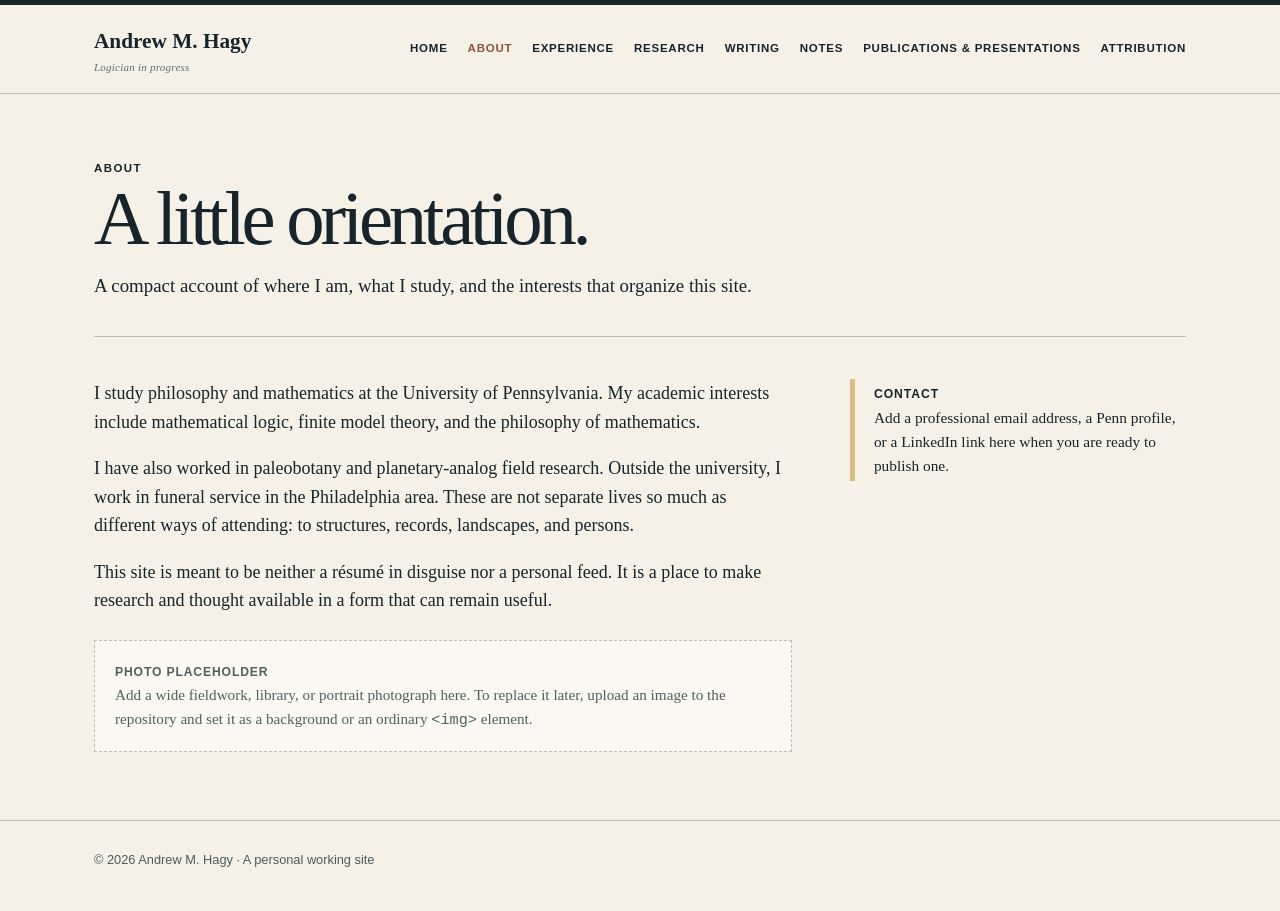
==== about.html @ 8c6ad509 "Add About page" ====
<!doctype html><html lang="en"><head><meta charset="utf-8"><meta name="viewport" content="width=device-width, initial-scale=1"><meta name="description" content="Andrew M. Hagy — philosophy, mathematics, research, and writing."><title>About · Andrew M. Hagy</title><link rel="stylesheet" href="style.css"></head><body><header><div class="frame masthead"><a class="name" href="index.html">Andrew M. Hagy<small>Logician in progress</small></a><nav aria-label="Primary navigation"><a href="index.html">Home</a><a href="about.html" aria-current="page">About</a><a href="experience.html">Experience</a><a href="research.html">Research</a><a href="writing.html">Writing</a><a href="notes.html">Notes</a><a href="publications.html">Publications &amp; Presentations</a><a href="attribution.html">Attribution</a></nav></div></header><main class="frame"><section class="page-title"><p class="eyebrow">About</p><h1>A little orientation.</h1><p>A compact account of where I am, what I study, and the interests that organize this site.</p></section><div class="layout"><div><p>I study philosophy and mathematics at the University of Pennsylvania. My academic interests include mathematical logic, finite model theory, and the philosophy of mathematics.</p><p>I have also worked in paleobotany and planetary-analog field research. Outside the university, I work in funeral service in the Philadelphia area. These are not separate lives so much as different ways of attending: to structures, records, landscapes, and persons.</p><p>This site is meant to be neither a résumé in disguise nor a personal feed. It is a place to make research and thought available in a form that can remain useful.</p><div class="placeholder"><strong>Photo placeholder</strong><br>Add a wide fieldwork, library, or portrait photograph here. To replace it later, upload an image to the repository and set it as a background or an ordinary <code>&lt;img&gt;</code> element.</div></div><aside class="aside"><strong>Contact</strong><br>Add a professional email address, a Penn profile, or a LinkedIn link here when you are ready to publish one.</aside></div></main><footer><div class="frame">© 2026 Andrew M. Hagy · A personal working site</div></footer></body></html>
---- style.css ----
:root{--ink:#18242b;--paper:#f5f1e7;--muted:#60706e;--line:#b8beb5;--blue:#6f8993;--red:#944f48;--olive:#88887b;--green:#6e7c68;--gold:#d7bf87}*{box-sizing:border-box}html{scroll-behavior:smooth}body{margin:0;background:var(--paper);color:var(--ink);font:18px/1.58 Georgia,"Times New Roman",serif}a{color:inherit;text-underline-offset:3px;text-decoration-thickness:1px}a:hover{color:var(--red)}.frame{max-width:1160px;margin:auto;padding:0 34px}header{background:rgba(245,241,231,.97);border-top:5px solid var(--ink);border-bottom:1px solid var(--line);position:sticky;top:0;z-index:5}.masthead{display:flex;min-height:88px;gap:28px;align-items:center;justify-content:space-between}.name{font-size:1.33rem;font-weight:bold;text-decoration:none;white-space:nowrap}.name small{display:block;margin-top:2px;color:var(--muted);font:italic .69rem Georgia,serif;letter-spacing:.02em}nav{display:flex;flex-wrap:wrap;justify-content:flex-end;gap:11px 20px;font:600 .72rem/1.2 Arial,sans-serif;letter-spacing:.065em;text-transform:uppercase}nav a{text-decoration:none}nav a[aria-current="page"]{color:var(--red)}main{padding-bottom:70px}.hero{display:grid;grid-template-columns:1.5fr .82fr;gap:48px;padding:78px 0 54px;border-bottom:1px solid var(--line)}.eyebrow{margin:0 0 8px;font:700 .72rem/1.25 Arial,sans-serif;letter-spacing:.12em;text-transform:uppercase}.hero h1{margin:0 0 15px;font-size:clamp(3rem,7vw,6rem);font-weight:normal;letter-spacing:-.06em;line-height:.88}.dek{margin:0;max-width:700px;font-size:1.3rem}.monogram{display:grid;place-items:center;min-height:270px;background:var(--blue);box-shadow:12px 12px 0 var(--green);color:var(--paper);font:italic clamp(6rem,14vw,11rem)/1 Georgia}.intro{max-width:790px;padding:35px 0 10px;font-size:1.16rem}.grid{display:grid;grid-template-columns:repeat(2,minmax(0,1fr));gap:20px;margin:25px 0 60px}.tile{display:flex;min-height:245px;padding:28px;flex-direction:column;justify-content:space-between;color:#fff;text-decoration:none;transition:transform .18s ease}.tile:hover{color:#fff;transform:translate(-4px,-4px)}.tile h2{margin:0;font-size:2.05rem;font-weight:normal;line-height:1}.tile p{margin:0;max-width:380px;font-size:.98rem;line-height:1.4}.blue{background:var(--blue)}.red{background:var(--red)}.green{background:var(--green)}.olive{background:var(--olive)}.page-title{padding:67px 0 36px;border-bottom:1px solid var(--line)}.page-title h1{margin:0;font-size:clamp(2.8rem,6vw,5rem);font-weight:normal;letter-spacing:-.055em;line-height:.94}.page-title p:not(.eyebrow){max-width:700px;margin:15px 0 0;font-size:1.18rem}.layout{display:grid;grid-template-columns:minmax(0,1.35fr) minmax(240px,.65fr);gap:58px;padding:42px 0}.layout p:first-child{margin-top:0}.aside{align-self:start;border-left:5px solid var(--gold);padding:2px 0 3px 19px;font-size:.96rem}.aside strong{font-family:Arial,sans-serif;font-size:.76rem;letter-spacing:.08em;text-transform:uppercase}.entry{padding:24px 0;border-top:1px solid var(--line)}.entry:first-child{padding-top:0;border-top:0}.entry h2,.entry h3{margin:0 0 5px;font-size:1.42rem;font-weight:normal;line-height:1.1}.meta{margin:0 0 12px;color:var(--muted);font:italic .92rem/1.4 Georgia,serif}.status{margin:0 0 5px;color:var(--red);font:700 .68rem/1.2 Arial,sans-serif;letter-spacing:.1em;text-transform:uppercase}.placeholder{margin:26px 0;padding:18px 20px;border:1px dashed var(--line);background:#faf8f1;color:#52615f;font-size:.95rem}.placeholder strong{font-family:Arial,sans-serif;font-size:.76rem;letter-spacing:.07em;text-transform:uppercase}.colors{display:grid;grid-template-columns:repeat(4,1fr);gap:9px;margin-top:22px}.color{display:flex;min-height:108px;padding:10px;align-items:end;color:#fff;font:600 .65rem/1.15 Arial,sans-serif;letter-spacing:.055em;text-transform:uppercase}footer{border-top:1px solid var(--line);padding:30px 0 44px;color:#4f5a5c;font:.8rem/1.4 Arial,sans-serif}@media(max-width:760px){.frame{padding:0 21px}.masthead{padding:15px 0;align-items:flex-start;flex-direction:column;gap:15px}nav{justify-content:flex-start;gap:11px 16px}.hero,.layout{grid-template-columns:1fr;gap:28px}.hero{padding:55px 0 38px}.monogram{min-height:180px;box-shadow:8px 8px 0 var(--green)}.grid{grid-template-columns:1fr;gap:15px;margin-bottom:45px}.tile{min-height:210px}.page-title{padding:52px 0 28px}.layout{padding-top:31px}.colors{grid-template-columns:repeat(2,1fr)}}
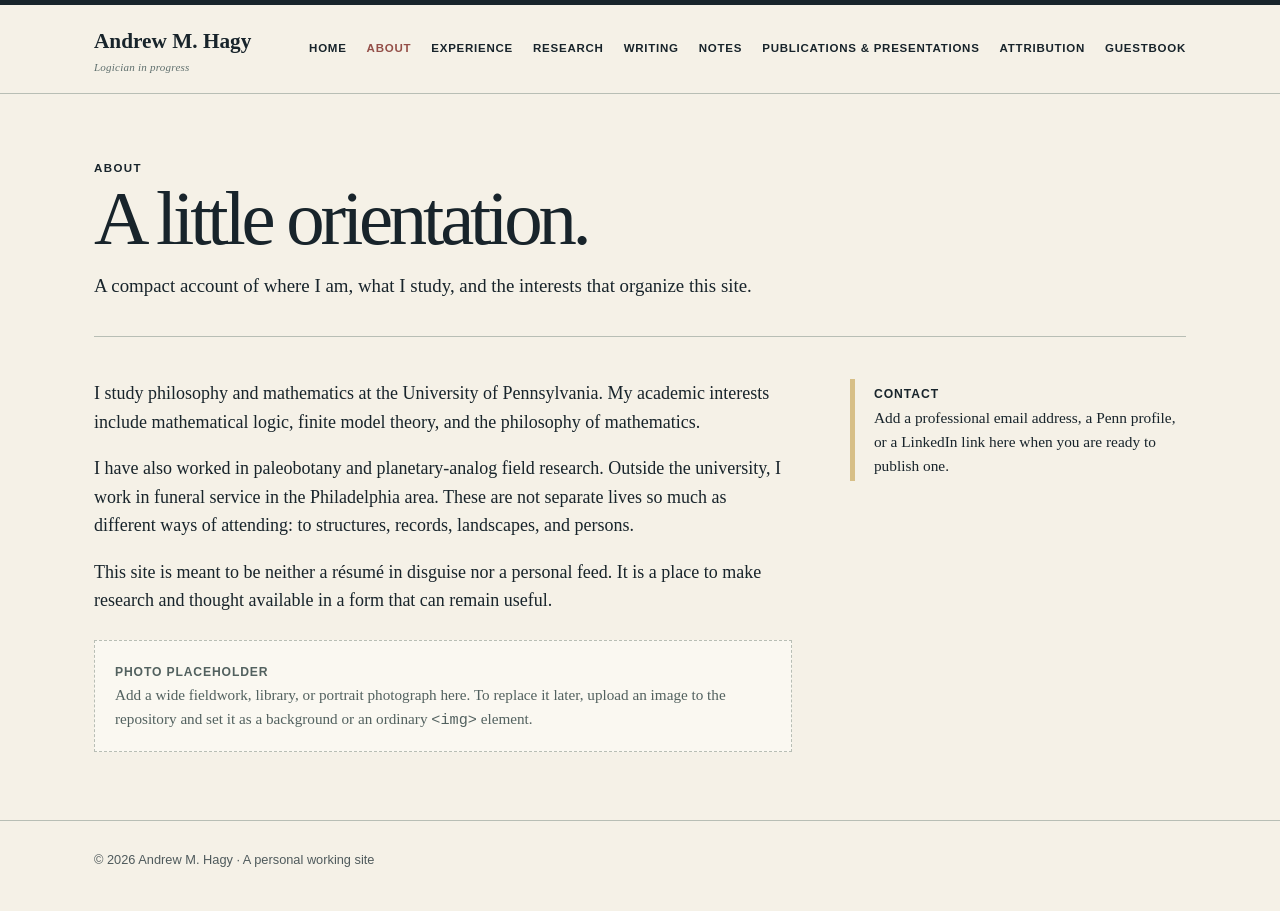
==== commit 9ab3346b: "Add guestbook to site navigation" ====
--- a/about.html
+++ b/about.html
@@ -1 +1 @@
-<!doctype html><html lang="en"><head><meta charset="utf-8"><meta name="viewport" content="width=device-width, initial-scale=1"><meta name="description" content="Andrew M. Hagy — philosophy, mathematics, research, and writing."><title>About · Andrew M. Hagy</title><link rel="stylesheet" href="style.css"></head><body><header><div class="frame masthead"><a class="name" href="index.html">Andrew M. Hagy<small>Logician in progress</small></a><nav aria-label="Primary navigation"><a href="index.html">Home</a><a href="about.html" aria-current="page">About</a><a href="experience.html">Experience</a><a href="research.html">Research</a><a href="writing.html">Writing</a><a href="notes.html">Notes</a><a href="publications.html">Publications &amp; Presentations</a><a href="attribution.html">Attribution</a></nav></div></header><main class="frame"><section class="page-title"><p class="eyebrow">About</p><h1>A little orientation.</h1><p>A compact account of where I am, what I study, and the interests that organize this site.</p></section><div class="layout"><div><p>I study philosophy and mathematics at the University of Pennsylvania. My academic interests include mathematical logic, finite model theory, and the philosophy of mathematics.</p><p>I have also worked in paleobotany and planetary-analog field research. Outside the university, I work in funeral service in the Philadelphia area. These are not separate lives so much as different ways of attending: to structures, records, landscapes, and persons.</p><p>This site is meant to be neither a résumé in disguise nor a personal feed. It is a place to make research and thought available in a form that can remain useful.</p><div class="placeholder"><strong>Photo placeholder</strong><br>Add a wide fieldwork, library, or portrait photograph here. To replace it later, upload an image to the repository and set it as a background or an ordinary <code>&lt;img&gt;</code> element.</div></div><aside class="aside"><strong>Contact</strong><br>Add a professional email address, a Penn profile, or a LinkedIn link here when you are ready to publish one.</aside></div></main><footer><div class="frame">© 2026 Andrew M. Hagy · A personal working site</div></footer></body></html>+<!doctype html><html lang="en"><head><meta charset="utf-8"><meta name="viewport" content="width=device-width, initial-scale=1"><meta name="description" content="Andrew M. Hagy — philosophy, mathematics, research, and writing."><title>About · Andrew M. Hagy</title><link rel="stylesheet" href="style.css"></head><body><header><div class="frame masthead"><a class="name" href="index.html">Andrew M. Hagy<small>Logician in progress</small></a><nav aria-label="Primary navigation"><a href="index.html">Home</a><a href="about.html" aria-current="page">About</a><a href="experience.html">Experience</a><a href="research.html">Research</a><a href="writing.html">Writing</a><a href="notes.html">Notes</a><a href="publications.html">Publications &amp; Presentations</a><a href="attribution.html">Attribution</a><a href="guestbook.html">Guestbook</a></nav></div></header><main class="frame"><section class="page-title"><p class="eyebrow">About</p><h1>A little orientation.</h1><p>A compact account of where I am, what I study, and the interests that organize this site.</p></section><div class="layout"><div><p>I study philosophy and mathematics at the University of Pennsylvania. My academic interests include mathematical logic, finite model theory, and the philosophy of mathematics.</p><p>I have also worked in paleobotany and planetary-analog field research. Outside the university, I work in funeral service in the Philadelphia area. These are not separate lives so much as different ways of attending: to structures, records, landscapes, and persons.</p><p>This site is meant to be neither a résumé in disguise nor a personal feed. It is a place to make research and thought available in a form that can remain useful.</p><div class="placeholder"><strong>Photo placeholder</strong><br>Add a wide fieldwork, library, or portrait photograph here. To replace it later, upload an image to the repository and set it as a background or an ordinary <code>&lt;img&gt;</code> element.</div></div><aside class="aside"><strong>Contact</strong><br>Add a professional email address, a Penn profile, or a LinkedIn link here when you are ready to publish one.</aside></div></main><footer><div class="frame">© 2026 Andrew M. Hagy · A personal working site</div></footer></body></html>
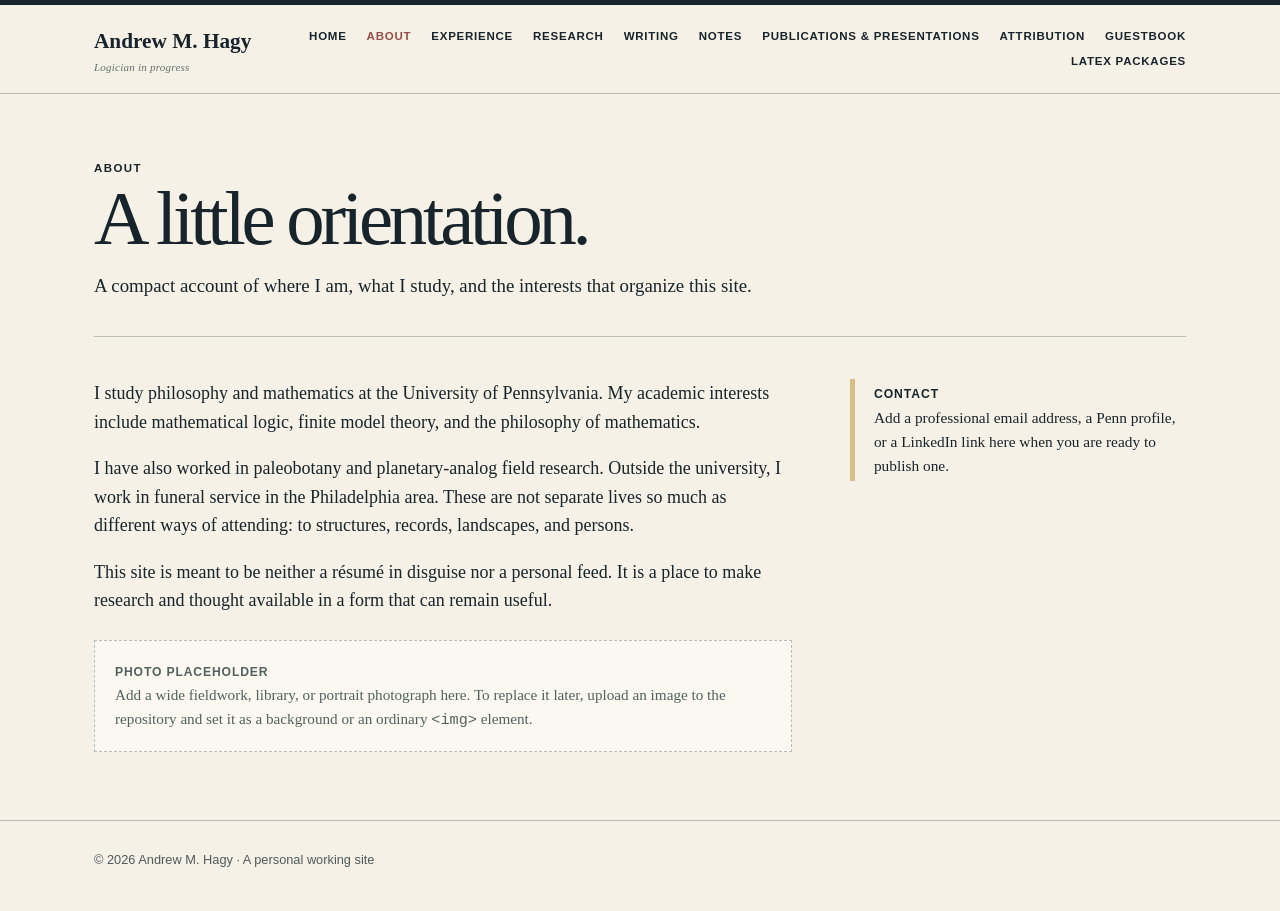
==== commit 6abd4c94: "Add LaTeX package placeholders and upload guide" ====
--- a/about.html
+++ b/about.html
@@ -1 +1 @@
-<!doctype html><html lang="en"><head><meta charset="utf-8"><meta name="viewport" content="width=device-width, initial-scale=1"><meta name="description" content="Andrew M. Hagy — philosophy, mathematics, research, and writing."><title>About · Andrew M. Hagy</title><link rel="stylesheet" href="style.css"></head><body><header><div class="frame masthead"><a class="name" href="index.html">Andrew M. Hagy<small>Logician in progress</small></a><nav aria-label="Primary navigation"><a href="index.html">Home</a><a href="about.html" aria-current="page">About</a><a href="experience.html">Experience</a><a href="research.html">Research</a><a href="writing.html">Writing</a><a href="notes.html">Notes</a><a href="publications.html">Publications &amp; Presentations</a><a href="attribution.html">Attribution</a><a href="guestbook.html">Guestbook</a></nav></div></header><main class="frame"><section class="page-title"><p class="eyebrow">About</p><h1>A little orientation.</h1><p>A compact account of where I am, what I study, and the interests that organize this site.</p></section><div class="layout"><div><p>I study philosophy and mathematics at the University of Pennsylvania. My academic interests include mathematical logic, finite model theory, and the philosophy of mathematics.</p><p>I have also worked in paleobotany and planetary-analog field research. Outside the university, I work in funeral service in the Philadelphia area. These are not separate lives so much as different ways of attending: to structures, records, landscapes, and persons.</p><p>This site is meant to be neither a résumé in disguise nor a personal feed. It is a place to make research and thought available in a form that can remain useful.</p><div class="placeholder"><strong>Photo placeholder</strong><br>Add a wide fieldwork, library, or portrait photograph here. To replace it later, upload an image to the repository and set it as a background or an ordinary <code>&lt;img&gt;</code> element.</div></div><aside class="aside"><strong>Contact</strong><br>Add a professional email address, a Penn profile, or a LinkedIn link here when you are ready to publish one.</aside></div></main><footer><div class="frame">© 2026 Andrew M. Hagy · A personal working site</div></footer></body></html>+<!doctype html><html lang="en"><head><meta charset="utf-8"><meta name="viewport" content="width=device-width, initial-scale=1"><meta name="description" content="Andrew M. Hagy — philosophy, mathematics, research, and writing."><title>About · Andrew M. Hagy</title><link rel="stylesheet" href="style.css"></head><body><header><div class="frame masthead"><a class="name" href="index.html">Andrew M. Hagy<small>Logician in progress</small></a><nav aria-label="Primary navigation"><a href="index.html">Home</a><a href="about.html" aria-current="page">About</a><a href="experience.html">Experience</a><a href="research.html">Research</a><a href="writing.html">Writing</a><a href="notes.html">Notes</a><a href="publications.html">Publications &amp; Presentations</a><a href="attribution.html">Attribution</a><a href="guestbook.html">Guestbook</a><a href="latex.html">LaTeX Packages</a></nav></div></header><main class="frame"><section class="page-title"><p class="eyebrow">About</p><h1>A little orientation.</h1><p>A compact account of where I am, what I study, and the interests that organize this site.</p></section><div class="layout"><div><p>I study philosophy and mathematics at the University of Pennsylvania. My academic interests include mathematical logic, finite model theory, and the philosophy of mathematics.</p><p>I have also worked in paleobotany and planetary-analog field research. Outside the university, I work in funeral service in the Philadelphia area. These are not separate lives so much as different ways of attending: to structures, records, landscapes, and persons.</p><p>This site is meant to be neither a résumé in disguise nor a personal feed. It is a place to make research and thought available in a form that can remain useful.</p><div class="placeholder"><strong>Photo placeholder</strong><br>Add a wide fieldwork, library, or portrait photograph here. To replace it later, upload an image to the repository and set it as a background or an ordinary <code>&lt;img&gt;</code> element.</div></div><aside class="aside"><strong>Contact</strong><br>Add a professional email address, a Penn profile, or a LinkedIn link here when you are ready to publish one.</aside></div></main><footer><div class="frame">© 2026 Andrew M. Hagy · A personal working site</div></footer></body></html>
